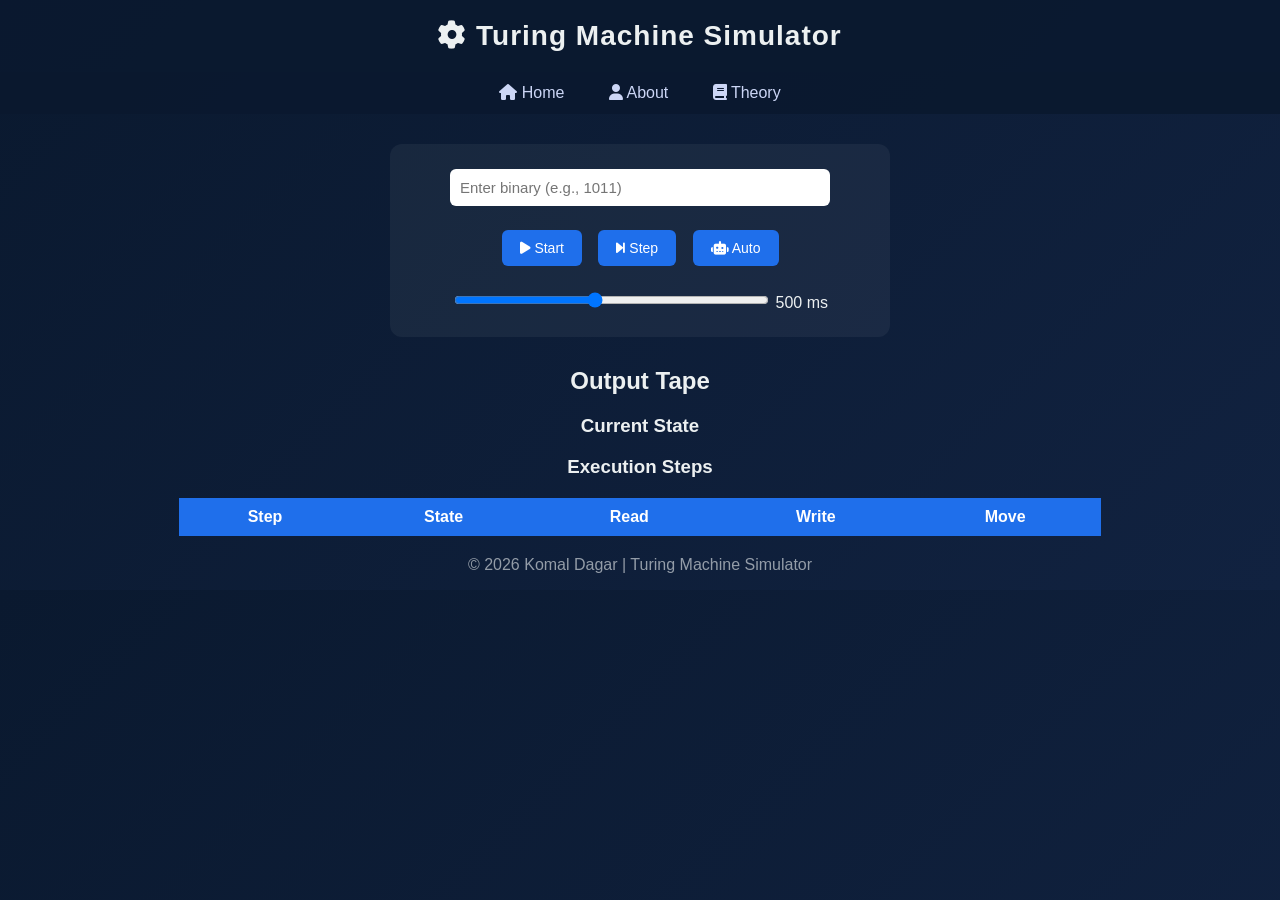
==== index.html @ dedd6913 "Final Submission - Turing Machine Simulator" ====
<!DOCTYPE html>
<html>
<head>
<title>Turing Machine Simulator</title>
<link rel="stylesheet" href="style.css">

<!-- ICONS -->
<link rel="stylesheet" href="https://cdnjs.cloudflare.com/ajax/libs/font-awesome/6.5.0/css/all.min.css">
</head>

<body>

<div class="header">
    <i class="fa-solid fa-gear"></i> Turing Machine Simulator
</div>

<div class="navbar">
    <a href="index.html"><i class="fa-solid fa-house"></i> Home</a>
    <a href="about.html"><i class="fa-solid fa-user"></i> About</a>
    <a href="theory.html"><i class="fa-solid fa-book"></i> Theory</a>
</div>

<div class="main">

<div class="controls">

<input type="text" id="tapeInput" placeholder="Enter binary (e.g., 1011)">

<br><br>

<button onclick="startMachine()"><i class="fa-solid fa-play"></i> Start</button>
<button onclick="stepMachine()"><i class="fa-solid fa-forward-step"></i> Step</button>
<button onclick="startAuto()"><i class="fa-solid fa-robot"></i> Auto</button>

<br><br>

<input type="range" id="speedControl" min="100" max="1000" value="500">
<span id="speedValue">500 ms</span>

</div>

<h2>Output Tape</h2>
<div id="output"></div>

<h3>Current State</h3>
<div id="stateDisplay"></div>

<h3>Execution Steps</h3>
<table id="stateTable">
<tr>
<th>Step</th>
<th>State</th>
<th>Read</th>
<th>Write</th>
<th>Move</th>
</tr>
</table>

</div>

<script src="script.js"></script>

</body>

<footer>

<p style="margin-top:20px; opacity:0.6;">
© 2026 Komal Dagar | Turing Machine Simulator
</p>

</footer>
</html>
---- style.css ----
/* 🔵 DARK BLUE BACKGROUND */
body{
    font-family: 'Segoe UI', Arial;
    margin: 0;
    padding: 0;
    text-align: center;
    color: #ecf0f1;
    background: linear-gradient(135deg, #0a192f, #112240);
}

/* HEADER */
.header{
    padding: 20px;
    background: rgba(10, 25, 47, 0.9);
    font-size: 28px;
    font-weight: bold;
    letter-spacing: 1px;
}

/* NAVBAR */
.navbar{
    background: rgba(10, 25, 47, 0.95);
    padding: 12px;
}

.navbar a{
    color: #ccd6f6;
    margin: 0 20px;
    text-decoration: none;
    font-weight: 500;
}

.navbar a:hover{
    color: #64ffda;
}

/* WIDER LAYOUT */
.main{
    width: 90%;
    margin: auto;
}

/* CARD */
.controls{
    background: rgba(255, 255, 255, 0.05);
    padding: 25px;
    margin: 30px auto;
    width: 450px;
    border-radius: 12px;
}

/* INPUT */
input[type="text"]{
    padding: 10px;
    width: 80%;
    border-radius: 6px;
    border: none;
    font-size: 15px;
}

/* BUTTONS */
button{
    padding: 10px 18px;
    margin: 6px;
    font-size: 14px;
    border-radius: 6px;
    border: none;
    cursor: pointer;
    color: white;
    background: #1f6feb;
    transition: 0.3s;
}

button:hover{
    background: #388bfd;
}

/* SLIDER */
input[type="range"]{
    width: 70%;
}

/* TAPE */
.cell{
    display:inline-block;
    width:50px;
    height:50px;
    border:2px solid #3b82f6;
    margin:4px;
    text-align:center;
    line-height:50px;
    font-size:20px;
    background: rgba(255,255,255,0.05);
    border-radius:6px;
}

/* HEAD (NO GLOW) */
.head{
    background-color:#3b82f6;
    color:white;
    font-weight:bold;
}

/* STATE */
#stateDisplay{
    font-size: 18px;
    font-weight: bold;
    color: #64ffda;
}

/* TABLE */
table{
    margin: 20px auto;
    border-collapse: collapse;
    width: 80%;
    background: rgba(255,255,255,0.05);
}

th{
    background: #1f6feb;
    color: white;
    padding: 10px;
}

td{
    padding: 10px;
    border-bottom: 1px solid rgba(255,255,255,0.1);
}

/* HIGHLIGHT */
.highlight{
    background-color: rgba(59,130,246,0.3) !important;
    font-weight: bold;
}

/* CONTENT SECTION (for About & Theory) */
.content{
    width: 70%;
    margin: 30px auto;
    background: rgba(255,255,255,0.05);
    padding: 25px;
    border-radius: 12px;
    text-align: left;
}

.content h2{
    color: #64ffda;
    margin-top: 20px;
}

.content p, .content li{
    line-height: 1.6;
}

ul{
    padding-left: 20px;
}
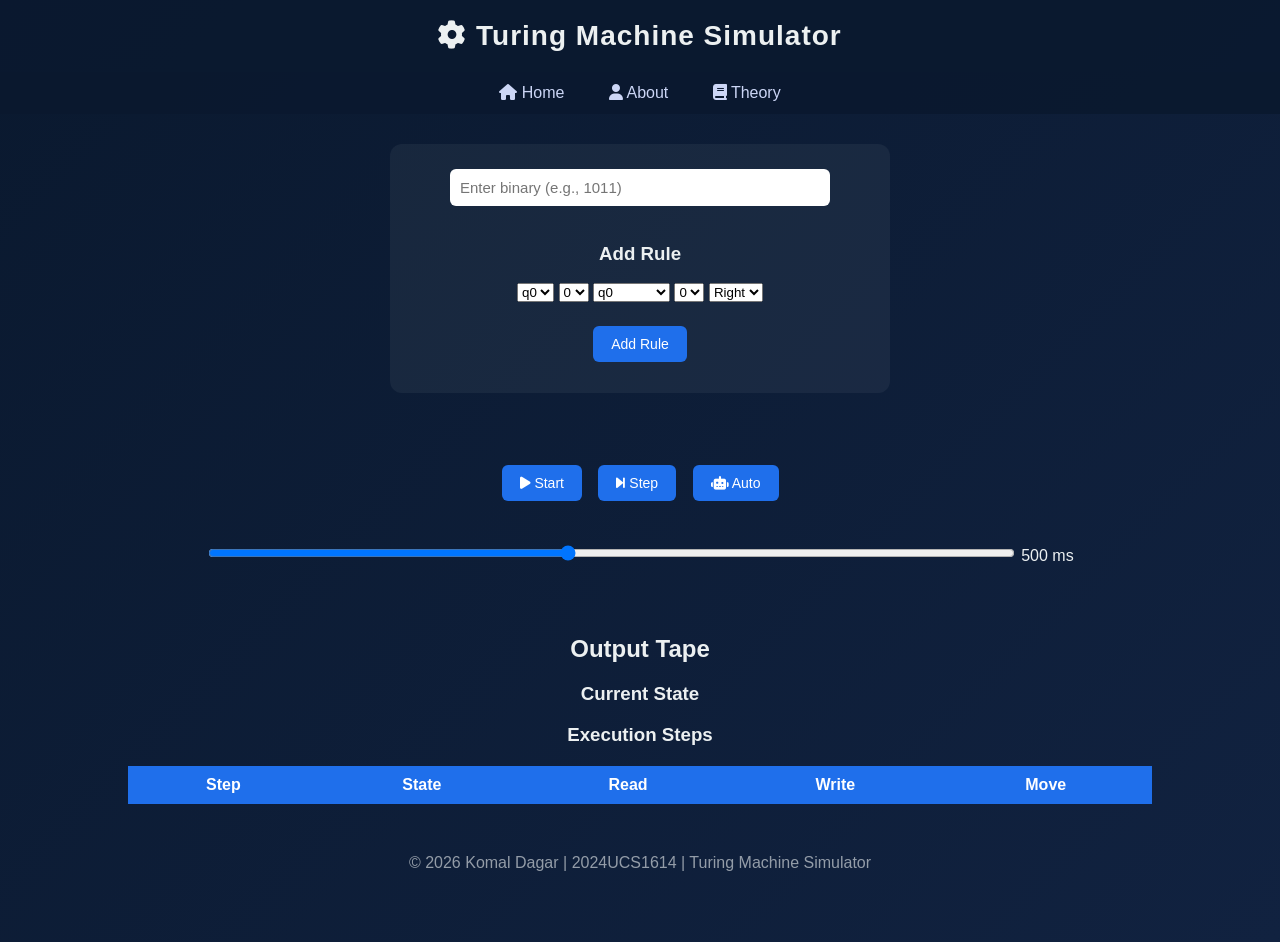
==== commit b79f1870: "Add files via upload" ====
--- a/index.html
+++ b/index.html
@@ -4,7 +4,7 @@
 <title>Turing Machine Simulator</title>
 <link rel="stylesheet" href="style.css">
 
-<!-- ICONS -->
+<!-- Icons -->
 <link rel="stylesheet" href="https://cdnjs.cloudflare.com/ajax/libs/font-awesome/6.5.0/css/all.min.css">
 </head>
 
@@ -28,9 +28,51 @@
 
 <br><br>
 
+<h3>Add Rule</h3>
+
+<select id="curState">
+<option>q0</option>
+<option>q1</option>
+<option>q2</option>
+</select>
+
+<select id="readSym">
+<option>0</option>
+<option>1</option>
+<option>_</option>
+</select>
+
+<select id="nextState">
+<option>q0</option>
+<option>q1</option>
+<option>q2</option>
+<option>q_accept</option>
+</select>
+
+<select id="writeSym">
+<option>0</option>
+<option>1</option>
+<option>_</option>
+</select>
+
+<select id="moveDir">
+<option value="R">Right</option>
+<option value="L">Left</option>
+</select>
+
+<br><br>
+
+<button onclick="addRule()">Add Rule</button>
+
+</div>
+
+<br><br>
+
 <button onclick="startMachine()"><i class="fa-solid fa-play"></i> Start</button>
 <button onclick="stepMachine()"><i class="fa-solid fa-forward-step"></i> Step</button>
 <button onclick="startAuto()"><i class="fa-solid fa-robot"></i> Auto</button>
+
+<div id="rulesList"></div>
 
 <br><br>
 
@@ -64,8 +106,8 @@
 
 <footer>
 
-<p style="margin-top:20px; opacity:0.6;">
-© 2026 Komal Dagar | Turing Machine Simulator
+<p style="margin-top:50px; opacity:0.6;margin-bottom:70px;">
+© 2026 Komal Dagar | 2024UCS1614 | Turing Machine Simulator
 </p>
 
 </footer>
--- a/style.css
+++ b/style.css
@@ -154,4 +154,18 @@
 
 ul{
     padding-left: 20px;
+}
+
+/* FOOTER FIX */
+.footer{
+    margin-top: 50px;
+    padding: 20px;
+    text-align: center;
+    opacity: 0.7;
+    font-size: 14px;
+}
+
+/* extra spacing for home page */
+.main{
+    padding-bottom: 50px;
 }
